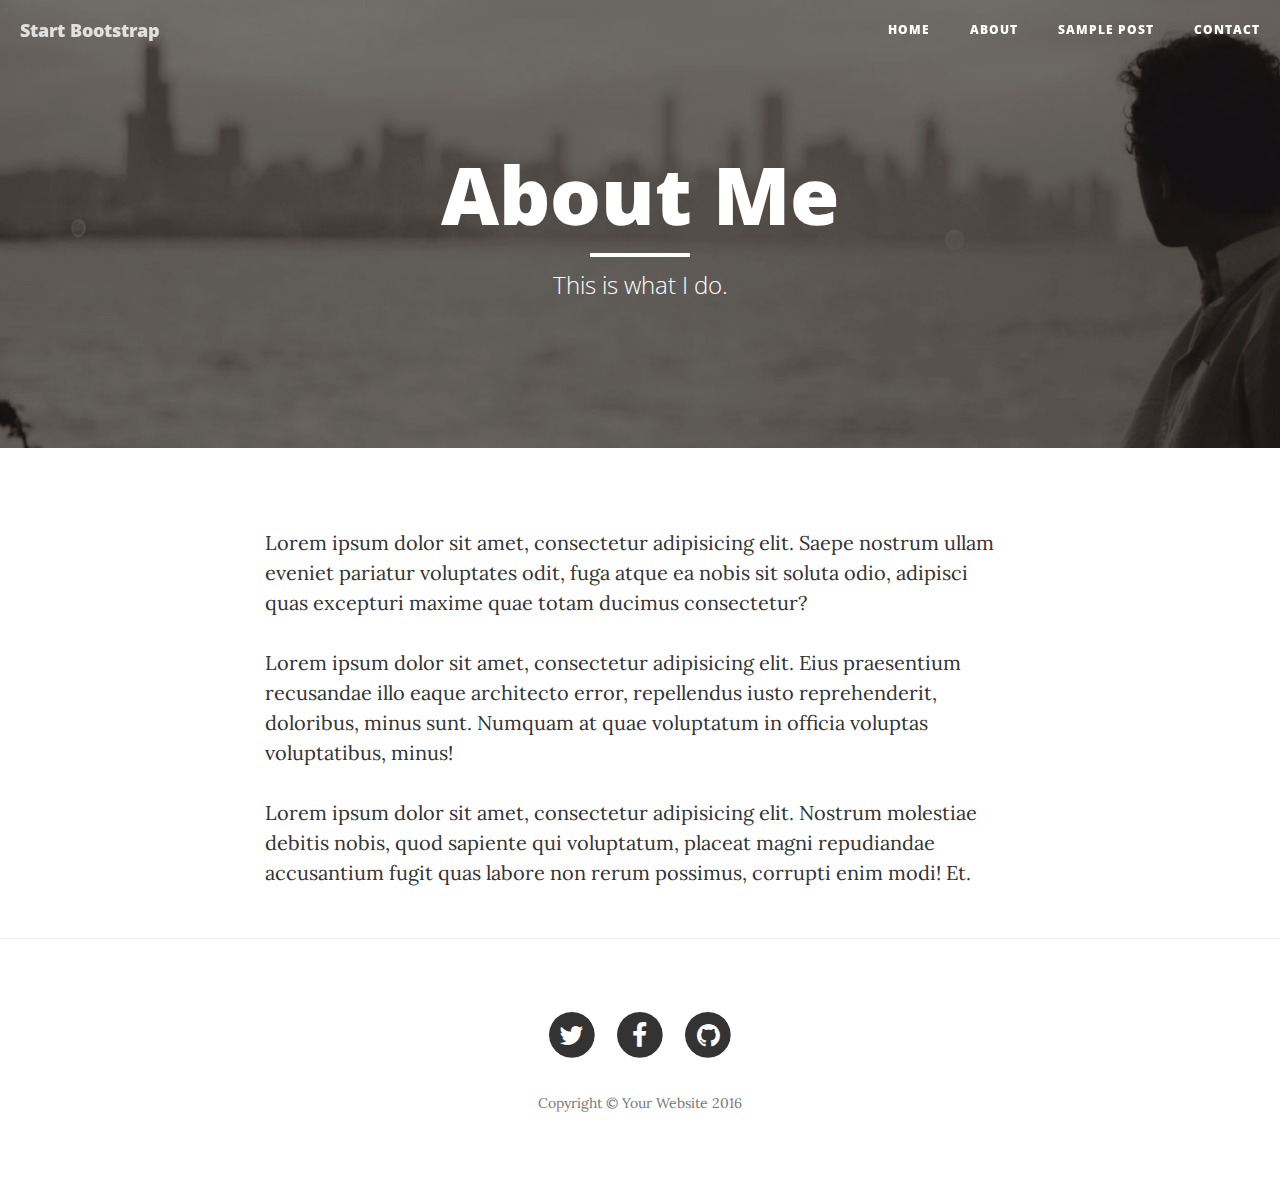
==== about.html @ f1b72521 "Found and added a bootstrap template Clean Blog" ====
<!DOCTYPE html>
<html lang="en">

<head>

    <meta charset="utf-8">
    <meta http-equiv="X-UA-Compatible" content="IE=edge">
    <meta name="viewport" content="width=device-width, initial-scale=1">
    <meta name="description" content="">
    <meta name="author" content="">

    <title>Clean Blog - About</title>

    <!-- Bootstrap Core CSS -->
    <link href="vendor/bootstrap/css/bootstrap.min.css" rel="stylesheet">

    <!-- Theme CSS -->
    <link href="css/clean-blog.min.css" rel="stylesheet">

    <!-- Custom Fonts -->
    <link href="vendor/font-awesome/css/font-awesome.min.css" rel="stylesheet" type="text/css">
    <link href='http://fonts.googleapis.com/css?family=Lora:400,700,400italic,700italic' rel='stylesheet' type='text/css'>
    <link href='http://fonts.googleapis.com/css?family=Open+Sans:300italic,400italic,600italic,700italic,800italic,400,300,600,700,800' rel='stylesheet' type='text/css'>

    <!-- HTML5 Shim and Respond.js IE8 support of HTML5 elements and media queries -->
    <!-- WARNING: Respond.js doesn't work if you view the page via file:// -->
    <!--[if lt IE 9]>
        <script src="https://oss.maxcdn.com/libs/html5shiv/3.7.0/html5shiv.js"></script>
        <script src="https://oss.maxcdn.com/libs/respond.js/1.4.2/respond.min.js"></script>
    <![endif]-->

</head>

<body>

    <!-- Navigation -->
    <nav class="navbar navbar-default navbar-custom navbar-fixed-top">
        <div class="container-fluid">
            <!-- Brand and toggle get grouped for better mobile display -->
            <div class="navbar-header page-scroll">
                <button type="button" class="navbar-toggle" data-toggle="collapse" data-target="#bs-example-navbar-collapse-1">
                    <span class="sr-only">Toggle navigation</span>
                    Menu <i class="fa fa-bars"></i>
                </button>
                <a class="navbar-brand" href="index.html">Start Bootstrap</a>
            </div>

            <!-- Collect the nav links, forms, and other content for toggling -->
            <div class="collapse navbar-collapse" id="bs-example-navbar-collapse-1">
                <ul class="nav navbar-nav navbar-right">
                    <li>
                        <a href="index.html">Home</a>
                    </li>
                    <li>
                        <a href="about.html">About</a>
                    </li>
                    <li>
                        <a href="post.html">Sample Post</a>
                    </li>
                    <li>
                        <a href="contact.html">Contact</a>
                    </li>
                </ul>
            </div>
            <!-- /.navbar-collapse -->
        </div>
        <!-- /.container -->
    </nav>

    <!-- Page Header -->
    <!-- Set your background image for this header on the line below. -->
    <header class="intro-header" style="background-image: url('img/about-bg.jpg')">
        <div class="container">
            <div class="row">
                <div class="col-lg-8 col-lg-offset-2 col-md-10 col-md-offset-1">
                    <div class="page-heading">
                        <h1>About Me</h1>
                        <hr class="small">
                        <span class="subheading">This is what I do.</span>
                    </div>
                </div>
            </div>
        </div>
    </header>

    <!-- Main Content -->
    <div class="container">
        <div class="row">
            <div class="col-lg-8 col-lg-offset-2 col-md-10 col-md-offset-1">
                <p>Lorem ipsum dolor sit amet, consectetur adipisicing elit. Saepe nostrum ullam eveniet pariatur voluptates odit, fuga atque ea nobis sit soluta odio, adipisci quas excepturi maxime quae totam ducimus consectetur?</p>
                <p>Lorem ipsum dolor sit amet, consectetur adipisicing elit. Eius praesentium recusandae illo eaque architecto error, repellendus iusto reprehenderit, doloribus, minus sunt. Numquam at quae voluptatum in officia voluptas voluptatibus, minus!</p>
                <p>Lorem ipsum dolor sit amet, consectetur adipisicing elit. Nostrum molestiae debitis nobis, quod sapiente qui voluptatum, placeat magni repudiandae accusantium fugit quas labore non rerum possimus, corrupti enim modi! Et.</p>
            </div>
        </div>
    </div>

    <hr>

    <!-- Footer -->
    <footer>
        <div class="container">
            <div class="row">
                <div class="col-lg-8 col-lg-offset-2 col-md-10 col-md-offset-1">
                    <ul class="list-inline text-center">
                        <li>
                            <a href="#">
                                <span class="fa-stack fa-lg">
                                    <i class="fa fa-circle fa-stack-2x"></i>
                                    <i class="fa fa-twitter fa-stack-1x fa-inverse"></i>
                                </span>
                            </a>
                        </li>
                        <li>
                            <a href="#">
                                <span class="fa-stack fa-lg">
                                    <i class="fa fa-circle fa-stack-2x"></i>
                                    <i class="fa fa-facebook fa-stack-1x fa-inverse"></i>
                                </span>
                            </a>
                        </li>
                        <li>
                            <a href="#">
                                <span class="fa-stack fa-lg">
                                    <i class="fa fa-circle fa-stack-2x"></i>
                                    <i class="fa fa-github fa-stack-1x fa-inverse"></i>
                                </span>
                            </a>
                        </li>
                    </ul>
                    <p class="copyright text-muted">Copyright &copy; Your Website 2016</p>
                </div>
            </div>
        </div>
    </footer>

    <!-- jQuery -->
    <script src="vendor/jquery/jquery.min.js"></script>

    <!-- Bootstrap Core JavaScript -->
    <script src="vendor/bootstrap/js/bootstrap.min.js"></script>

    <!-- Contact Form JavaScript -->
    <script src="js/jqBootstrapValidation.js"></script>
    <script src="js/contact_me.js"></script>

    <!-- Theme JavaScript -->
    <script src="js/clean-blog.min.js"></script>

</body>

</html>
---- css/clean-blog.min.css ----
/*!
 * Start Bootstrap - Clean Blog v1.1.0 (http://startbootstrap.com/template-overviews/clean-blog)
 * Copyright 2013-2016 Start Bootstrap
 * Licensed under MIT (https://github.com/BlackrockDigital/startbootstrap/blob/gh-pages/LICENSE)
 */a,body{color:#333}.navbar-custom .nav li a,.navbar-custom .navbar-brand,h1,h2,h3,h4,h5,h6{font-weight:800}.caption,.intro-header .page-heading,.intro-header .site-heading,footer .copyright{text-align:center}body{font-family:Lora,'Times New Roman',serif;font-size:20px;-webkit-tap-highlight-color:#0085A1}.intro-header .page-heading .subheading,.intro-header .post-heading .subheading,.intro-header .site-heading .subheading,.navbar-custom,h1,h2,h3,h4,h5,h6{font-family:'Open Sans','Helvetica Neue',Helvetica,Arial,sans-serif}p{line-height:1.5;margin:30px 0}p a{text-decoration:underline}a:focus,a:hover{color:#0085A1}a img:focus,a img:hover{cursor:zoom-in}blockquote{color:#777;font-style:italic}hr.small{max-width:100px;margin:15px auto;border-width:4px;border-color:#fff}.navbar-custom{position:absolute;top:0;left:0;width:100%;z-index:3}.navbar-custom .navbar-header .navbar-toggle{color:#777;font-weight:800;text-transform:uppercase;font-size:12px}.navbar-custom .nav li a{text-transform:uppercase;font-size:12px;letter-spacing:1px}@media only screen and (min-width:768px){.navbar-custom{background:0 0;border-bottom:1px solid transparent}.navbar-custom .navbar-brand{color:#fff;padding:20px}.navbar-custom .navbar-brand:focus,.navbar-custom .navbar-brand:hover{color:rgba(255,255,255,.8)}.navbar-custom .nav li a{color:#fff;padding:20px}.navbar-custom .nav li a:focus,.navbar-custom .nav li a:hover{color:rgba(255,255,255,.8)}}@media only screen and (min-width:1170px){.navbar-custom{-webkit-transition:background-color .3s;-moz-transition:background-color .3s;transition:background-color .3s;-webkit-transform:translate3d(0,0,0);-moz-transform:translate3d(0,0,0);-ms-transform:translate3d(0,0,0);-o-transform:translate3d(0,0,0);transform:translate3d(0,0,0);-webkit-backface-visibility:hidden;backface-visibility:hidden}.navbar-custom.is-fixed{position:fixed;top:-61px;background-color:rgba(255,255,255,.9);border-bottom:1px solid #f2f2f2;-webkit-transition:-webkit-transform .3s;-moz-transition:-moz-transform .3s;transition:transform .3s}.navbar-custom.is-fixed .navbar-brand{color:#333}.navbar-custom.is-fixed .navbar-brand:focus,.navbar-custom.is-fixed .navbar-brand:hover{color:#0085A1}.navbar-custom.is-fixed .nav li a{color:#333}.navbar-custom.is-fixed .nav li a:focus,.navbar-custom.is-fixed .nav li a:hover{color:#0085A1}.navbar-custom.is-visible{-webkit-transform:translate3d(0,100%,0);-moz-transform:translate3d(0,100%,0);-ms-transform:translate3d(0,100%,0);-o-transform:translate3d(0,100%,0);transform:translate3d(0,100%,0)}}.intro-header{background:center center no-repeat;-webkit-background-size:cover;-moz-background-size:cover;background-size:cover;-o-background-size:cover;margin-bottom:50px}.intro-header .page-heading,.intro-header .post-heading,.intro-header .site-heading{padding:100px 0 50px;color:#fff}.intro-header .page-heading h1,.intro-header .site-heading h1{margin-top:0;font-size:50px}.intro-header .page-heading .subheading,.intro-header .site-heading .subheading{font-size:24px;line-height:1.1;display:block;font-weight:300;margin:10px 0 0}@media only screen and (min-width:768px){.intro-header .page-heading,.intro-header .post-heading,.intro-header .site-heading{padding:150px 0}.intro-header .page-heading h1,.intro-header .site-heading h1{font-size:80px}}.intro-header .post-heading h1{font-size:35px}.intro-header .post-heading .meta,.intro-header .post-heading .subheading{line-height:1.1;display:block}.intro-header .post-heading .subheading{font-size:24px;margin:10px 0 30px;font-weight:600}.intro-header .post-heading .meta{font-family:Lora,'Times New Roman',serif;font-style:italic;font-weight:300;font-size:20px}.intro-header .post-heading .meta a{color:#fff}@media only screen and (min-width:768px){.intro-header .post-heading h1{font-size:55px}.intro-header .post-heading .subheading{font-size:30px}}.post-preview>a{color:#333}.post-preview>a:focus,.post-preview>a:hover{text-decoration:none;color:#0085A1}.post-preview>a>.post-title{font-size:30px;margin-top:30px;margin-bottom:10px}.post-preview>a>.post-subtitle{margin:0 0 10px;font-weight:300}.post-preview>.post-meta{color:#777;font-size:18px;font-style:italic;margin-top:0}.post-preview>.post-meta>a{text-decoration:none;color:#333}.post-preview>.post-meta>a:focus,.post-preview>.post-meta>a:hover{color:#0085A1;text-decoration:underline}@media only screen and (min-width:768px){.post-preview>a>.post-title{font-size:36px}}.section-heading{font-size:36px;margin-top:60px;font-weight:700}.btn,.pager li>a,.pager li>span{font-family:'Open Sans','Helvetica Neue',Helvetica,Arial,sans-serif;text-transform:uppercase;font-weight:800;letter-spacing:1px}.caption{font-size:14px;padding:10px;font-style:italic;margin:0;display:block;border-bottom-right-radius:5px;border-bottom-left-radius:5px}footer{padding:50px 0 65px}footer .list-inline{margin:0;padding:0}footer .copyright{font-size:14px;margin-bottom:0}.floating-label-form-group{font-size:14px;position:relative;margin-bottom:0;padding-bottom:.5em;border-bottom:1px solid #eee}.floating-label-form-group input,.floating-label-form-group textarea{z-index:1;position:relative;padding-right:0;padding-left:0;border:none;border-radius:0;font-size:1.5em;background:0 0;box-shadow:none!important;resize:none}.floating-label-form-group label{display:block;z-index:0;position:relative;top:2em;margin:0;font-size:.85em;line-height:1.764705882em;vertical-align:middle;vertical-align:baseline;opacity:0;-webkit-transition:top .3s ease,opacity .3s ease;-moz-transition:top .3s ease,opacity .3s ease;-ms-transition:top .3s ease,opacity .3s ease;transition:top .3s ease,opacity .3s ease}.floating-label-form-group::not(:first-child){padding-left:14px;border-left:1px solid #eee}.floating-label-form-group-with-value label{top:0;opacity:1}.floating-label-form-group-with-focus label{color:#0085A1}form .row:first-child .floating-label-form-group{border-top:1px solid #eee}.btn{font-size:14px;border-radius:0;padding:15px 25px}.btn-lg{font-size:16px;padding:25px 35px}.btn-default:focus,.btn-default:hover{background-color:#0085A1;border:1px solid #0085A1;color:#fff}.pager{margin:20px 0 0}.pager li>a,.pager li>span{font-size:14px;padding:15px 25px;background-color:#fff;border-radius:0}.pager li>a:focus,.pager li>a:hover{color:#fff;background-color:#0085A1;border:1px solid #0085A1}.pager .disabled>a,.pager .disabled>a:focus,.pager .disabled>a:hover,.pager .disabled>span{color:#777;background-color:#333;cursor:not-allowed}::-moz-selection{color:#fff;text-shadow:none;background:#0085A1}::selection{color:#fff;text-shadow:none;background:#0085A1}img::selection{color:#fff;background:0 0}img::-moz-selection{color:#fff;background:0 0}
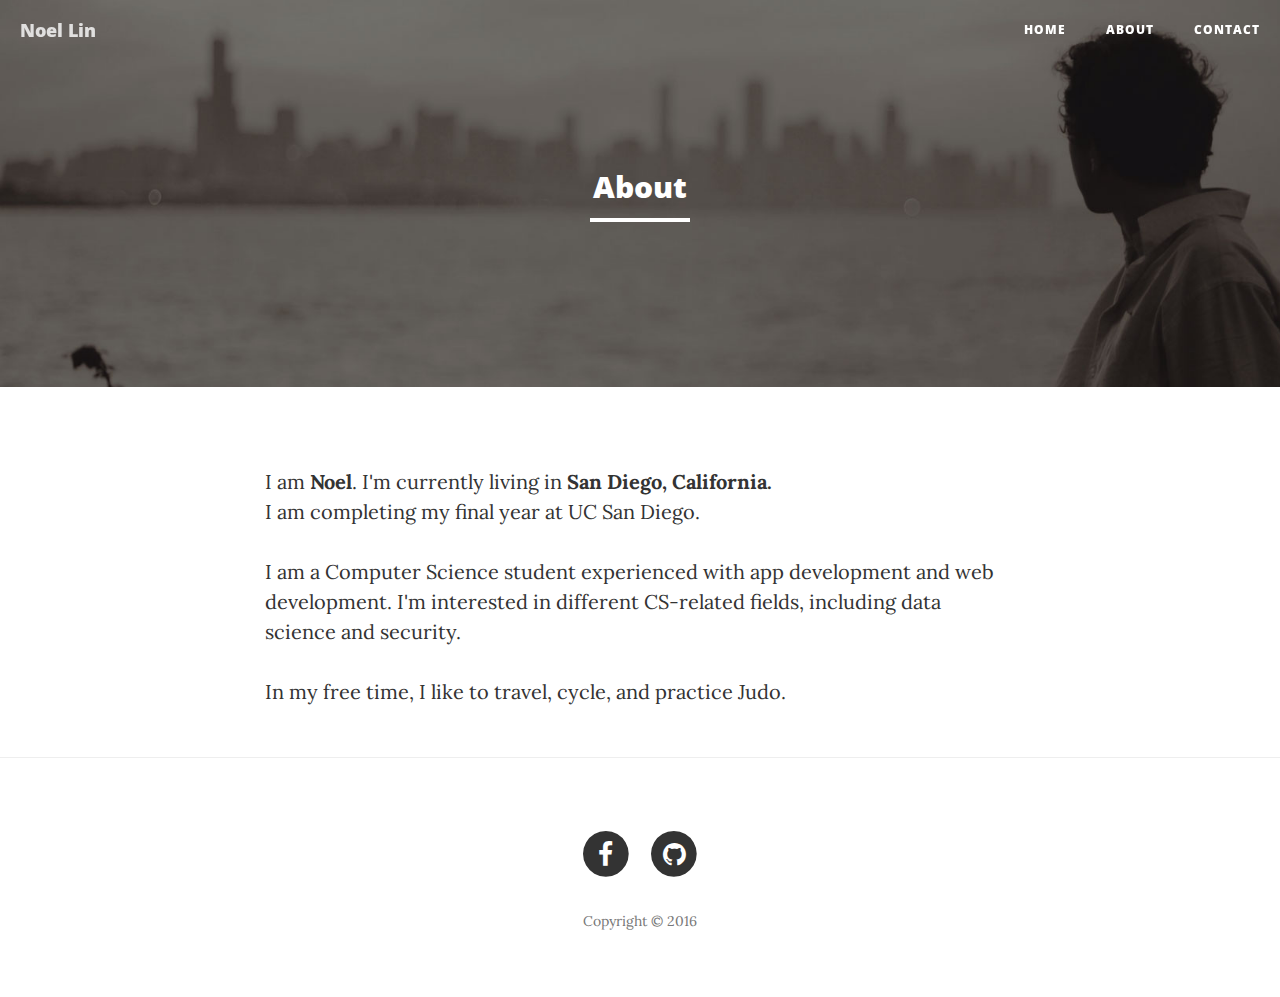
==== commit a06d7f83: "Working version, content-wise. Nothing looks out of place" ====
--- a/about.html
+++ b/about.html
@@ -9,7 +9,7 @@
     <meta name="description" content="">
     <meta name="author" content="">
 
-    <title>Clean Blog - About</title>
+    <title>Noel Lin - About</title>
 
     <!-- Bootstrap Core CSS -->
     <link href="vendor/bootstrap/css/bootstrap.min.css" rel="stylesheet">
@@ -42,7 +42,7 @@
                     <span class="sr-only">Toggle navigation</span>
                     Menu <i class="fa fa-bars"></i>
                 </button>
-                <a class="navbar-brand" href="index.html">Start Bootstrap</a>
+                <a class="navbar-brand" href="index.html">Noel Lin</a>
             </div>
 
             <!-- Collect the nav links, forms, and other content for toggling -->
@@ -54,12 +54,12 @@
                     <li>
                         <a href="about.html">About</a>
                     </li>
-                    <li>
+            <!--        <li>
                         <a href="post.html">Sample Post</a>
-                    </li>
+                    </li>   -->
                     <li>
                         <a href="contact.html">Contact</a>
-                    </li>
+                    </li>  
                 </ul>
             </div>
             <!-- /.navbar-collapse -->
@@ -74,9 +74,9 @@
             <div class="row">
                 <div class="col-lg-8 col-lg-offset-2 col-md-10 col-md-offset-1">
                     <div class="page-heading">
-                        <h1>About Me</h1>
+                        <h2>About</h2>
                         <hr class="small">
-                        <span class="subheading">This is what I do.</span>
+                        <span class="subheading"></span>
                     </div>
                 </div>
             </div>
@@ -87,9 +87,12 @@
     <div class="container">
         <div class="row">
             <div class="col-lg-8 col-lg-offset-2 col-md-10 col-md-offset-1">
-                <p>Lorem ipsum dolor sit amet, consectetur adipisicing elit. Saepe nostrum ullam eveniet pariatur voluptates odit, fuga atque ea nobis sit soluta odio, adipisci quas excepturi maxime quae totam ducimus consectetur?</p>
-                <p>Lorem ipsum dolor sit amet, consectetur adipisicing elit. Eius praesentium recusandae illo eaque architecto error, repellendus iusto reprehenderit, doloribus, minus sunt. Numquam at quae voluptatum in officia voluptas voluptatibus, minus!</p>
-                <p>Lorem ipsum dolor sit amet, consectetur adipisicing elit. Nostrum molestiae debitis nobis, quod sapiente qui voluptatum, placeat magni repudiandae accusantium fugit quas labore non rerum possimus, corrupti enim modi! Et.</p>
+                <p> I am <span style ="font-weight: bold">Noel</span>.   
+                I'm currently living in <span style ="font-weight: bold">San Diego, California. </span> <br>
+                I am completing my final year at UC San Diego.</p>
+                <p> I am a Computer Science student experienced with app development and web development. I'm interested in different CS-related fields, including data science and security.</p>
+                <p> In my free time, I like to travel, cycle, and practice Judo.
+                </p>
             </div>
         </div>
     </div>
@@ -102,16 +105,16 @@
             <div class="row">
                 <div class="col-lg-8 col-lg-offset-2 col-md-10 col-md-offset-1">
                     <ul class="list-inline text-center">
-                        <li>
+                  <!--      <li>
                             <a href="#">
                                 <span class="fa-stack fa-lg">
                                     <i class="fa fa-circle fa-stack-2x"></i>
                                     <i class="fa fa-twitter fa-stack-1x fa-inverse"></i>
                                 </span>
-                            </a>
+                            </a> -->
                         </li>
                         <li>
-                            <a href="#">
+                            <a href="https://www.facebook.com/nolin9889">
                                 <span class="fa-stack fa-lg">
                                     <i class="fa fa-circle fa-stack-2x"></i>
                                     <i class="fa fa-facebook fa-stack-1x fa-inverse"></i>
@@ -119,7 +122,7 @@
                             </a>
                         </li>
                         <li>
-                            <a href="#">
+                            <a href="https://github.com/nolin9889">
                                 <span class="fa-stack fa-lg">
                                     <i class="fa fa-circle fa-stack-2x"></i>
                                     <i class="fa fa-github fa-stack-1x fa-inverse"></i>
@@ -127,7 +130,7 @@
                             </a>
                         </li>
                     </ul>
-                    <p class="copyright text-muted">Copyright &copy; Your Website 2016</p>
+                    <p class="copyright text-muted">Copyright &copy; 2016</p>
                 </div>
             </div>
         </div>
